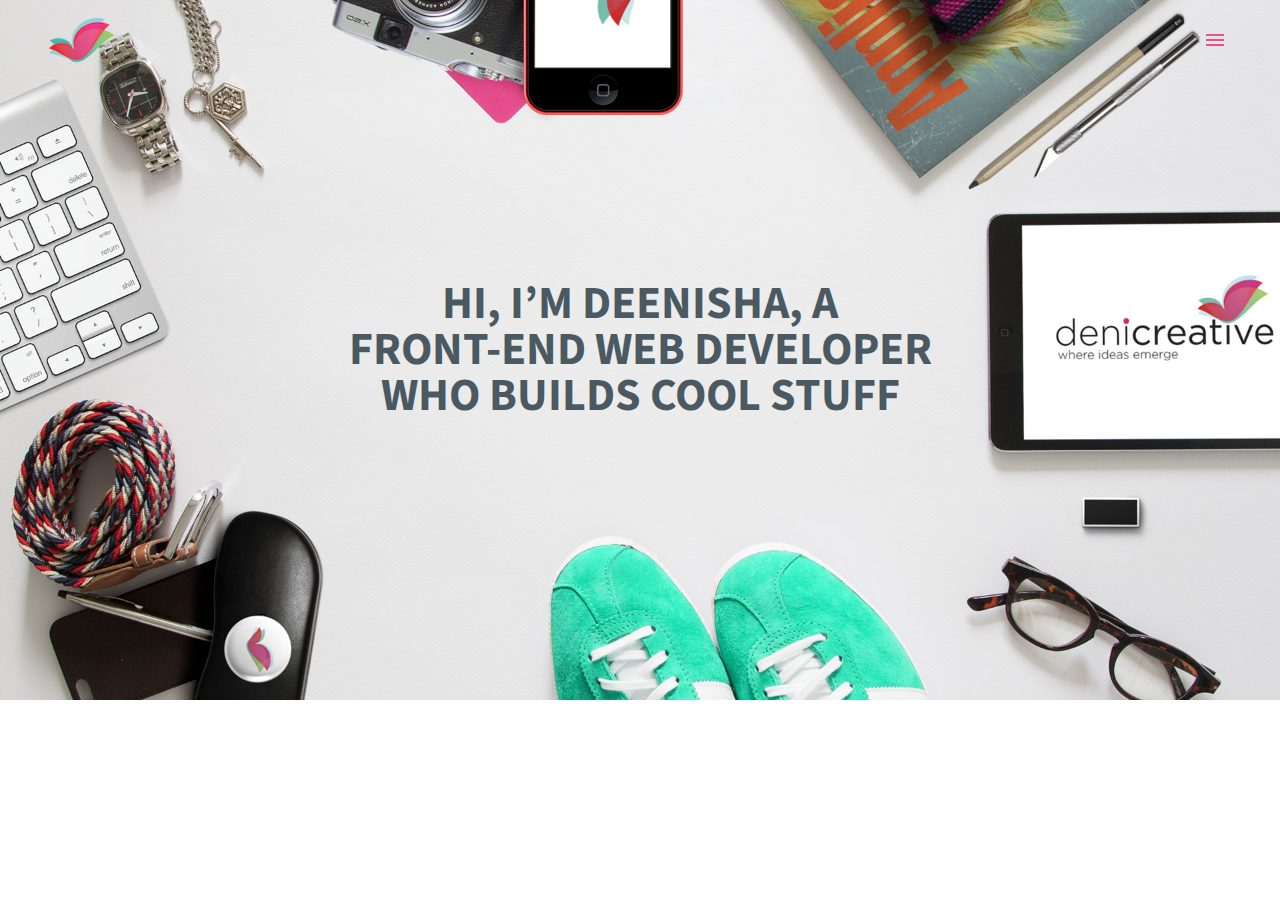
==== index.html @ e2cd2c14 "social media changes" ====
<!doctype html>
<html lang="en" class="no-js">
<head>
	<meta charset="UTF-8">
	<meta name="viewport" content="width=device-width, initial-scale=1">
	<link rel="stylesheet" href="css/reset.css"> <!-- CSS reset -->
	<link rel="stylesheet" href="css/style.css"> <!-- Resource style -->
		<link href='http://fonts.googleapis.com/css?family=Source+Sans+Pro:300,400,700' rel='stylesheet' type='text/css'>
	<script src="js/modernizr.js"></script> <!-- Modernizr -->
  	
	<title>Capstone 3</title>
</head>
<body>
	<header class="cd-header">
		<div class="cd-logo"><a href="#0"><img src="img/logo.png" alt="Logo"></a></div>

		<nav>
			<ul class="cd-secondary-nav">
				
			</ul>
		</nav> <!-- cd-nav -->

		<a class="cd-primary-nav-trigger" href="#0">
			<span class="cd-menu-icon"></span>
		</a> <!-- cd-primary-nav-trigger -->
	</header>

	<nav>
		<ul class="cd-primary-nav">
			<li class="cd-label"><a href="index.html">Home</a></li>
			<li class="cd-label"><a href="about.html">About</a></li>

			<li class="cd-label"><a href="work.html">Work</a></li>

			<li class="cd-label">Get in Touch</li>

			<li><a href="mailto:deenishasarah@gmail.com?Subject=Hello">deenishasarah@gmail.com</a></li>

			<li class="cd-label">Follow</li>
			
		<li class="cd-social cd-instagram"><a href="https://www.instagram.com/4inkid/" target="_blank">Instagram</a></li>
			<li class="cd-social cd-twitter"><a href="https://twitter.com/deenishad" target="_blank">Twitter</a></li>
		</ul>
	</nav>

	<section class="cd-intro">
		<h1>Hi, I’m Deenisha, a 
		<br>
		Front-end Web Developer
		<br> 
who builds cool stuff</h1>
	</section>
	

<script src="js/jquery-2.1.1.js"></script>
<script src="js/main.js"></script> <!-- Resource jQuery -->
</body>
</html>
---- css/style.css ----
/* -------------------------------- 

Primary style

-------------------------------- */
@font-face {
  font-family: 'FontAwesome';
  src: url('fonts/fontawesome-webfont.eot?v=3.0.1');
  src: url('fonts/fontawesome-webfont.eot?#iefix&v=3.0.1') format('embedded-opentype'),
    url('fonts/fontawesome-webfont.woff?v=3.0.1') format('woff'),
    url('fonts/fontawesome-webfont.ttf?v=3.0.1') format('truetype');
  font-weight: normal;
  font-style: normal;
}


*, *:after, *:before {
  -webkit-box-sizing: border-box;
  -moz-box-sizing: border-box;
  box-sizing: border-box;
}

body {
  font-size: 100%;
  font-family: "Source Sans Pro", sans-serif;
  color: rgba(2, 23, 37, 0.7);
  background-color: #fff;
}
body.overflow-hidden {
  /* when primary navigation is visible, the content in the background won't scroll */
  overflow: hidden;
}

a {
  color: #fff;
  text-decoration: none;
}

/* -------------------------------- 

containers

-------------------------------- */
.cd-container {
  /* this class is used to give a max-width to the element it is applied to, and center it horizontally when it reaches that max-width */
  width: 90%;
  max-width: 768px;
  margin: 0 auto;
}
.cd-container:after {
  content: "";
  display: table;
  clear: both;
}

/* -------------------------------- 

Main stuff 

-------------------------------- */
html, body {
  height: 100%;
}
.intro-b {
    float: left;
    text-align: center;
}
.intro-b .horizontal-line {
    margin:20px 0
}
.cl3 {
    width: 100%;
}
h3.description-title {
    font-weight: 600;
    text-transform: uppercase;
    font-size: 1.3em;
}
p.letterSpacingSMALL {
    font-size: 0.85em;
}
h2 {
    margin: 40px 0;
    font-size: 2em;
    font-style: italic;
    line-height: 1.5em;
    text-align: center;
}
.heart {
  color: #e55488;
}
.eye {
  color: #e55488;
}

.cd-header {
  position: absolute;
  top: 0;
  left: 0;
  background: rgba(2, 23, 37, 0.95);
  height: 50px;
  width: 100%;
  z-index: 3;
  box-shadow: 0 1px 2px rgba(0, 0, 0, 0.3);
  -webkit-font-smoothing: antialiased;
  -moz-osx-font-smoothing: grayscale;
}

@media only screen and (min-width: 1170px) {
  .cd-header {
    -webkit-transition: background-color 0.3s;
    -moz-transition: background-color 0.3s;
    transition: background-color 0.3s;
    /* Force Hardware Acceleration in WebKit */
    -webkit-transform: translate3d(0, 0, 0);
    -moz-transform: translate3d(0, 0, 0);
    -ms-transform: translate3d(0, 0, 0);
    -o-transform: translate3d(0, 0, 0);
    transform: translate3d(0, 0, 0);
    -webkit-backface-visibility: hidden;
    backface-visibility: hidden;
  }
  .cd-header.is-fixed {
    /* when the user scrolls down, hide the header right above the viewport */
    position: fixed;
    top: -80px;
    background-color: rgba(2, 23, 37, 0.96);
    -webkit-transition: -webkit-transform 0.3s;
    -moz-transition: -moz-transform 0.3s;
    transition: transform 0.3s;
  }
  .cd-header.is-visible {
    /* if the user changes the scrolling direction, show this header */
    -webkit-transform: translate3d(0, 100%, 0);
    -moz-transform: translate3d(0, 100%, 0);
    -ms-transform: translate3d(0, 100%, 0);
    -o-transform: translate3d(0, 100%, 0);
    transform: translate3d(0, 100%, 0);
  }
  .cd-header.menu-is-open {
    /* adds a background color to the header when the navigation is open */
    background-color: rgba(2, 23, 37, 0.96);
  }
}

.cd-logo {
  display: block;
  position: absolute;
  top: 50%;
  bottom: auto;
  -webkit-transform: translateY(-50%);
  -moz-transform: translateY(-50%);
  -ms-transform: translateY(-50%);
  -o-transform: translateY(-50%);
  transform: translateY(-50%);
  left: .875em;
}
.cd-logo img {
  display: block;
}

.cd-secondary-nav {
  position: absolute;
  top: 50%;
  bottom: auto;
  -webkit-transform: translateY(-50%);
  -moz-transform: translateY(-50%);
  -ms-transform: translateY(-50%);
  -o-transform: translateY(-50%);
  transform: translateY(-50%);
  right: 10em;
  /* hidden on small devices */
  display: none;
}
.cd-secondary-nav li {
  display: inline-block;
  margin-left: 2.2em;
}
.cd-secondary-nav a {
  display: inline-block;
  color: #fff;
  text-transform: uppercase;
  font-weight: 700;
}

.cd-primary-nav-trigger {
  position: absolute;
  right: 0;
  top: 0;
  height: 100%;
  width: 50px;
  background-color: #e55488;
}
.cd-primary-nav-trigger .cd-menu-text {
  color: #fff;
  text-transform: uppercase;
  font-weight: 700;
  /* hide the text on small devices */
  display: none;
}
.cd-primary-nav-trigger .cd-menu-icon {
  /* this span is the central line of the menu icon */
  display: inline-block;
  position: absolute;
  left: 50%;
  top: 50%;
  bottom: auto;
  right: auto;
  -webkit-transform: translateX(-50%) translateY(-50%);
  -moz-transform: translateX(-50%) translateY(-50%);
  -ms-transform: translateX(-50%) translateY(-50%);
  -o-transform: translateX(-50%) translateY(-50%);
  transform: translateX(-50%) translateY(-50%);
  width: 18px;
  height: 2px;
  background-color: #fff;
  -webkit-transition: background-color 0.3s;
  -moz-transition: background-color 0.3s;
  transition: background-color 0.3s;
  /* these are the upper and lower lines in the menu icon */
}
.cd-primary-nav-trigger .cd-menu-icon::before, .cd-primary-nav-trigger .cd-menu-icon:after {
  content: '';
  width: 100%;
  height: 100%;
  position: absolute;
  background-color: #fff;
  right: 0;
  -webkit-transition: -webkit-transform .3s, top .3s, background-color 0s;
  -moz-transition: -moz-transform .3s, top .3s, background-color 0s;
  transition: transform .3s, top .3s, background-color 0s;
}
.cd-primary-nav-trigger .cd-menu-icon::before {
  top: -5px;
}
.cd-primary-nav-trigger .cd-menu-icon::after {
  top: 5px;
}
.cd-primary-nav-trigger .cd-menu-icon.is-clicked {
  background-color: rgba(255, 255, 255, 0);
}
.cd-primary-nav-trigger .cd-menu-icon.is-clicked::before, .cd-primary-nav-trigger .cd-menu-icon.is-clicked::after {
  background-color: #fff;
}
.cd-primary-nav-trigger .cd-menu-icon.is-clicked::before {
  top: 0;
  -webkit-transform: rotate(135deg);
  -moz-transform: rotate(135deg);
  -ms-transform: rotate(135deg);
  -o-transform: rotate(135deg);
  transform: rotate(135deg);
}
.cd-primary-nav-trigger .cd-menu-icon.is-clicked::after {
  top: 0;
  -webkit-transform: rotate(225deg);
  -moz-transform: rotate(225deg);
  -ms-transform: rotate(225deg);
  -o-transform: rotate(225deg);
  transform: rotate(225deg);
}

.cd-primary-nav {
  /* by default it's hidden - on top of the viewport */
  position: fixed;
  left: 0;
  top: 0;
  height: 100%;
  width: 100%;
  background: #e55488;
  z-index: 2;
  text-align: center;
  padding: 50px 0;
  -webkit-backface-visibility: hidden;
  backface-visibility: hidden;
  overflow: auto;
  /* this fixes the buggy scrolling on webkit browsers - mobile devices only - when overflow property is applied */
  -webkit-overflow-scrolling: touch;
  -webkit-transform: translateY(-100%);
  -moz-transform: translateY(-100%);
  -ms-transform: translateY(-100%);
  -o-transform: translateY(-100%);
  transform: translateY(-100%);
  -webkit-transition-property: -webkit-transform;
  -moz-transition-property: -moz-transform;
  transition-property: transform;
  -webkit-transition-duration: 0.4s;
  -moz-transition-duration: 0.4s;
  transition-duration: 0.4s;
}
.cd-primary-nav li {
  font-size: 22px;
  font-size: 1.375rem;
  font-weight: 300;
  -webkit-font-smoothing: antialiased;
  -moz-osx-font-smoothing: grayscale;
  margin: .2em 0;
}
.cd-primary-nav a {
  display: inline-block;
  padding: .4em 1em;
  border-radius: 0.25em;
  -webkit-transition: background 0.2s;
  -moz-transition: background 0.2s;
  transition: background 0.2s;
}
.no-touch .cd-primary-nav a:hover {
  background-color: #9EC77F;
}
.cd-primary-nav .cd-label {
  color: #06446e;
  text-transform: uppercase;
  font-weight: 700;
  font-size: 14px;
  font-size: 0.875rem;
  margin: 2.4em 0 .8em;
}
.cd-primary-nav .cd-social {
  display: inline-block;
  margin: 0 .4em;
}
.cd-primary-nav .cd-social a {
  width: 44px;
  height: 44px;
  padding: 0;
  background-image: url("../img/cd-socials.svg");
  background-repeat: no-repeat;
  /* image replacement */
  overflow: hidden;
  text-indent: 100%;
  white-space: nowrap;
}
.cd-primary-nav .cd-facebook a {
  background-position: 0 0;
}
.cd-primary-nav .cd-instagram a {
  background-position: -44px 0;
}
.cd-primary-nav .cd-dribbble a {
  background-position: -88px 0;
}
.cd-primary-nav .cd-twitter a {
  background-position: -132px 0;
}
.cd-primary-nav.is-visible {
  -webkit-transform: translateY(0);
  -moz-transform: translateY(0);
  -ms-transform: translateY(0);
  -o-transform: translateY(0);
  transform: translateY(0);
}

.cd-intro {
  position: relative;
  height: 100%;
  background: url("../img/cd-background-img1.jpg") no-repeat center center;
  background-size: cover;
  z-index: 1;
  -webkit-font-smoothing: antialiased;
  -moz-osx-font-smoothing: grayscale;
}
.cd-intro h1 {
  position: absolute;
  width: 90%;
  max-width: 1170px;
  left: 50%;
  top: 50%;
  bottom: auto;
  right: auto;
  -webkit-transform: translateX(-50%) translateY(-50%);
  -moz-transform: translateX(-50%) translateY(-50%);
  -ms-transform: translateX(-50%) translateY(-50%);
  -o-transform: translateX(-50%) translateY(-50%);
  transform: translateX(-50%) translateY(-50%);
  color: rgba(2, 23, 37, 0.7);
  font-size: 20px;
  font-size: 2.1rem;
  font-weight:700;
  text-align: center;
  text-transform: uppercase;
}

@media only screen and (min-width: 768px) {
  .cd-primary-nav-trigger {
    width: 100px;
    padding-left: 1em;
    background-color: transparent;
    height: 30px;
    line-height: 30px;
    right: 2.2em;
    top: 50%;
    bottom: auto;
    -webkit-transform: translateY(-50%);
    -moz-transform: translateY(-50%);
    -ms-transform: translateY(-50%);
    -o-transform: translateY(-50%);
    transform: translateY(-50%);
  }
  .cd-primary-nav-trigger .cd-menu-text {
    display: inline-block;
  }
  .cd-primary-nav-trigger .cd-menu-icon {
    left: auto;
    right: 1em;
    -webkit-transform: translateX(0) translateY(-50%);
    -moz-transform: translateX(0) translateY(-50%);
    -ms-transform: translateX(0) translateY(-50%);
    -o-transform: translateX(0) translateY(-50%);
    transform: translateX(0) translateY(-50%);
  }
    .cd-logo {
    left: 2.6em;
  }
  .cd-header {
    height: 80px;
    background: transparent;
    box-shadow: none;
  }
  .cd-secondary-nav {
    display: block;
  }
    .cd-primary-nav {
    padding: 80px 0;
  }
   .cd-intro h1 {
    font-size: 30px;
    font-size: 2.875rem;
    text-transform: uppercase;
  }
  .cl3 {
    width: 33.333333%;
  }
.cd-primary-nav-trigger .cd-menu-icon {
  /* this span is the central line of the menu icon */
  display: inline-block;
  position: absolute;
  left: 70%;
  top: 50%;
  bottom: auto;
  right: auto;
  -webkit-transform: translateX(-50%) translateY(-50%);
  -moz-transform: translateX(-50%) translateY(-50%);
  -ms-transform: translateX(-50%) translateY(-50%);
  -o-transform: translateX(-50%) translateY(-50%);
  transform: translateX(-50%) translateY(-50%);
  width: 18px;
  height: 2px;
  background-color: #e55488;
  -webkit-transition: background-color 0.3s;
  -moz-transition: background-color 0.3s;
  transition: background-color 0.3s;
  /* these are the upper and lower lines in the menu icon */
}
.cd-primary-nav-trigger .cd-menu-icon::before, .cd-primary-nav-trigger .cd-menu-icon:after {
  content: '';
  width: 100%;
  height: 100%;
  position: absolute;
  background-color: #e55488;
  right: 0;
  -webkit-transition: -webkit-transform .3s, top .3s, background-color 0s;
  -moz-transition: -moz-transform .3s, top .3s, background-color 0s;
  transition: transform .3s, top .3s, background-color 0s;
}
}
@media only screen and (min-width: 1170px) {
  .cd-intro {
    height: 700px;
  }
    .cd-primary-nav li {
    font-size: 30px;
    font-size: 1.875rem;
  }
  .cd-primary-nav .cd-label {
    font-size: 16px;
    font-size: 1rem;
  }
  .cd-main-content p {
    font-size: 20px;
    font-size: 1.25rem;
  }
}

.cd-main-content {
  position: relative;
  z-index: 1;
}
.cd-main-content p {
  line-height: 1.6;
  margin: 2em 0;
}

/***** 2.2. Gallery reset *****/

.gallery * {
	-moz-box-sizing: border-box;
	-webkit-box-sizing: border-box;
	box-sizing: border-box;
	margin: 0;
	padding: 0;
	border: 0;
	outline: 0;
	font-weight: normal;
	font-style: normal;
	font-size: 100%;
	font-family: 'Droid Sans', Arial, Helvetica, sans-serif; /* Edit this if you want to match the font with your design */
	vertical-align: baseline;
	line-height: normal;
	-webkit-font-smoothing: antialiased; /* Fix for Safari font rendering bug */
}
.gallery > ol,
.gallery > ul,
.gallery > li {
	list-style: none;
}
.gallery > table {
	border-collapse: collapse;
	border-spacing: 0;
}
.gallery > section {
	display: block;
}
/* Note: If you experience issues with reset above, please adjust the selectors and values according to your template/website.
When adjusting the reset is adviced to check all the elements on your page, including the footer, as some elements might not show as expected if reset is changed or not configured properly */


/*---------------------------------------------------
	3. Fade in effect on page load
---------------------------------------------------*/

/***** 3.1. Keyframes animation (Note: IE9 doesn't support keyframes) *****/

@-webkit-keyframes fadeIn {
	from { opacity: 0; } to { opacity: 1; }
}
@-moz-keyframes fadeIn { 
	from { opacity: 0; } to { opacity: 1; }
}
@-o-keyframes fadeIn {
	from { opacity: 0; } to { opacity: 1; }
}
@keyframes fadeIn {
	from { opacity: 0; } to { opacity: 1; }
}
 
/***** 3.2. Fade in effects *****/

.fade-in {
	/* Opacity 0 so we hide the elements before animation starts */
	opacity: 0;
	/* Trigger for our fade-in selector and a value of how many times does it repeats on page load */
	-webkit-animation: fadeIn ease-in 1;
	-moz-animation: fadeIn ease-in 1;
	-o-animation: fadeIn ease-in 1;
	animation: fadeIn ease-in 1;
	/* Attribute to keep the last keyframe value after the animation is completed */
	-webkit-animation-fill-mode: forwards;
	-moz-animation-fill-mode: forwards;
	animation-fill-mode: forwards;
	/* Duration of the animation */
	-webkit-animation-duration: 1s;
	-moz-animation-duration: 1s;
	animation-duration: 1s;
}

/***** 3.3. Image delays *****/

/* Delay of image 1 */
.fade-in.one {
	-webkit-animation-delay: 0.3s;
	-moz-animation-delay: 0.3s;
	animation-delay: 0.3s;
}
/* Delay of image 2 */
.fade-in.two {
	-webkit-animation-delay: 0.6s;
	-moz-animation-delay: 0.6s;
	animation-delay: 0.6s;
}
/* Delay of image 3 */
.fade-in.three {
	-webkit-animation-delay: 0.9s;
	-moz-animation-delay: 0.9s;
	animation-delay: 0.9s;
}


/*---------------------------------------------------
	4. Gallery styles
---------------------------------------------------*/

/***** 4.1. Basic styles *****/

#filterize {
	width: 1000px; /* Set the width of the gallery to fit your layout if you're not using a parent wrapper with already set width */
	height: 100%;
	position: relative;
	margin: 50px auto;
}
.gallery {
	display: block;
	float: left;
	width: 100%;
}

.page-info {
	float: right;
	font-size: 11px;
	color: #999;
	padding-top: 10px;
}
.clrfx-1 {
	display: block;
	width: 100%;
	clear: both;
}
.icon {
	font-family: 'FontAwesome';
	font-weight: normal;
}

/***** 4.2. Filter buttons *****/

.gallery label {
	font-size: 0.8em;
	color: #999;
	width: auto;
	height: 40px;
	cursor: pointer;
	float: left;
	margin: 0 10px 50px 0;
	padding: 10px 24px;
	line-height: 22px;
	text-transform: uppercase;
}
.gallery label:hover {
	color: #222;
}
.gallery input.selector-all:checked ~ label.label-all,
.gallery input.selector-category-1:checked ~ label.label-category-1,
.gallery input.selector-category-2:checked ~ label.label-category-2,
.gallery input.selector-category-3:checked ~ label.label-category-3,
.gallery input.selector-category-4:checked ~ label.label-category-4 {
	background: #e55488;
	color: #fff;
}
.gallery input.selector-category-1:checked ~ .gallery-items li:not(.category-1) div,
.gallery input.selector-category-2:checked ~ .gallery-items li:not(.category-2) div,
.gallery input.selector-category-3:checked ~ .gallery-items li:not(.category-3) div,
.gallery input.selector-category-4:checked ~ .gallery-items li:not(.category-4) div {
	display: none;
}
.gallery input {
	display: none;
}

/***** 4.3. Gallery items *****/

.gallery-items {
	position: relative;
	margin: 0px auto;
	float: left;
}
.gallery-items li {
	float: left;
	margin: 0 5% 5% 0;
	width: 30%;
	height: auto;
	overflow: hidden;
	position: relative;
	cursor: default;
	background: transparent;
}
.gallery-items li:nth-child(3n) {
	margin-right: 0;
}
.gallery-items li img {
	display: block;
	width: 100%;
	position: relative;
}

/***** 4.4. Items overlay *****/

.gallery-items li .overlay {
	width: 100%;
	height: 100%;
	position: absolute;
	overflow: hidden;
	top: 0;
	left: 0;
	cursor: auto;
	background: #e55488;
	z-index: 2;
}
.gallery-items li .category,
.gallery-items li .category-2 {
	display: block;
	width: auto;
	color: #9EC77F;
	font-size: 3em;
}
.gallery-items li .category {
	padding: 20% 10% 5% 10%;
}
.gallery-items li .category-2 {
	padding: 0 0 5% 0;
}
.gallery-items li h3,
.gallery-items li .overlay p {
	color: #fff;
	display: block;
	width: auto;
	position: relative;
}
.gallery-items li h3 {
	font-size: 1em;
	font-weight: 700;
	text-transform: uppercase;
	padding: 0 10%;
	white-space: nowrap; 
	text-overflow: ellipsis;
	-o-text-overflow: ellipsis;
	-ms-text-overflow: ellipsis; 
	overflow: hidden;
}
.gallery-items li .overlay p {
	font-size: 0.7em;
	padding: 5% 10%;
	line-height: 1.6em;
}
.gallery-items li .divider {
	width: 70%;
	border-top: solid 1px #9EC77F;
	margin-left: 10%;
}
.image-links {
	height: auto;
	margin: 5% 0 0 10%;
}
.gallery-items li .image-links a {
	display: inline-block;
	position: relative;
	text-decoration: none;
	margin: 0 5% 0 0;
	color: #fff;
	font-size: 1em;
}
.gallery-items li .image-links a:hover {
	color: #9EC77F;
	text-decoration: none;
}

/***** 4.5. Lightbox *****/

.lightbox {
	width: 0px;
	height: 0px;
	position: fixed;
	overflow: hidden;
	left: 0px;
	top: 0px;
	background-color: rgba(0,0,0,0.9);
	z-index: 9999;
}
.lightbox:target {
	width: auto;
	height: auto;
	bottom: 0px;
	right: 0px;
}
.lightbox-caption {
	display: block;
	text-align: left;
	color: #fff;
	cursor: auto;
	position: relative;
	background: #e55488;
	padding: 5%;
	float: right;
	width: 35%;
	height: 100%;
	z-index: 3;
}
.lightbox-caption .divider-2 {
	border-top: solid 1px #9EC77F;
	margin: 2% 0;
	display: block;
}
.lightbox-caption span.title {
	font-size: 1.6em;
	text-transform: uppercase;
	display: inline-block;
}
.lightbox-caption p {
	line-height: 1.5em;
	font-size: 0.75em;
	padding-top: 4px;
	display: inline-block;
}
#list {
	font-size: 0.75em;
	display: block;
	margin: 5% 0;
	float: left;
}
#list > div {
	display: inline-block;
	width: 100%;
	clear: both;
	margin: 1% 0;
}
#list > div:before {
	font-family: 'FontAwesome';
	content:"\f00c";
	padding-right: 2%;
	vertical-align: middle;
}
.lightbox-caption .read-more a.more {
	color: #fff;
	font-size: 0.8em;
	text-decoration: none;
	display: inline-block;
	margin: 3% 0;
	padding: 4%;
	background: #9EC77F;
	float: left;
	font-weight: 700;
}
.lightbox-caption .read-more a.more:hover {
	background: #9EC77F;
}
.lightbox-caption .read-more a.more span {
	padding-left: 6px;
	font-size: 1.2em;
	vertical-align: top;
}
.gallery-items li .image-wrap {
	position: relative;
	display: block;
	float: left;
	width: 65%;
	height: 100%;
	padding: 5%;
}
.gallery-items li .lightbox img {
	height: auto;
	max-height: 100%;
	width: auto;
	max-width: 100% !important;
	display: block;
	vertical-align: middle;
	margin: 0 auto;
	position: relative;
	z-index: 2;
	-webkit-backface-visibility: hidden;
	-moz-backface-visibility: hidden;
	-ms-backface-visibility: hidden;
}
x:-o-prefocus, .lightbox img {
	height: 100% !important; /* Hack for Opera below ver. 12 */
}
.lightbox a.close-overlay {
	position: absolute;
	width: 100%;
	height: 100%;
	cursor: pointer;
	z-index: 1;
	top: 0;
	left: 0;
}

.lightbox-navigation {
	display: block;
	clear: both;
}
.lightbox-navigation .previous,
.lightbox-navigation .next {
	color: #9EC77F;
	font-size: 4em;
	text-decoration: none;
	z-index: 999;
	margin: 10% 10% 0 0;
	display: inline-block;
}
.lightbox-navigation .previous:hover,
.lightbox-navigation .next:hover {
	color: #fff;
}
.lightbox a.close {
	position: absolute;
	top: 10%;
	right: 10%;
	font-size: 1em;
	color: #9EC77F;
	text-decoration: none;
	z-index: 999;
}
.lightbox a.close:hover {
	color: #fff;
}


/***** 4.6 Tooltips *****/

a.tooltip-1 span,
a.tooltip-2 span {
	background: #fff;
	color: #555;
	font-size: 10px;
	text-align: center;
	text-transform: uppercase;
	padding: 10px;
	height: auto;
	width: auto;
	margin: 0 auto;
	position: absolute;
	pointer-events: none;
	visibility: hidden;
}
a.tooltip-1 span {
	min-width: 80px;
	left: -33px;
	bottom: 30px;
	right: 0;
	top: auto;
	white-space: normal;
}
a.tooltip-2 span {
	left: auto;
	bottom: auto;
	right: 60px;
	top: -12px;
	white-space: nowrap;
}
a.tooltip-1:hover span,
a.tooltip-2:hover span {
	-webkit-backface-visibility: hidden;
	-moz-backface-visibility: hidden;
	-ms-backface-visibility: hidden;
	visibility: visible;
}
a.tooltip-1 span:after,
a.tooltip-2 span:after {
	content: "";
	position: absolute;
	width: 0;
	height: 0;
	border-width: 10px;
	border-style: solid;
	border-color: #FFFFFF transparent transparent transparent;
}
a.tooltip-1 span:after {
	top: auto;
	left: 30px;
	bottom: -18px;
}
a.tooltip-2 span:after {
	top: 9px;
	right: -16px;
	bottom: auto;
	-webkit-transform: rotate(-90deg);
	-moz-transform: rotate(-90deg);
	-ms-transform: rotate(-90deg);
	-o-transform: rotate(-90deg);
	filter: progid:DXImageTransform.Microsoft.BasicImage(rotation=3);
}
a.tooltip-1 b {
	display: block;
	color: #5B8AB5;
}

/*---------------------------------------------------
	5. Transitions and animations
---------------------------------------------------*/

/***** 5.1 Opacity *****/

.gallery-items li .image-links a,
.lightbox-caption span.title,
.lightbox-caption p,
.lightbox-caption #list > div,
.lightbox-caption .read-more,
.lightbox-caption .category-2,
.gallery-items li .lightbox .image-wrap,
a.tooltip-1 span,
a.tooltip-2 span,
.share-icons a {
	opacity: 0;
}
.gallery input.selector-all:checked ~ .gallery-items li,
.gallery input.selector-category-1:checked ~ .gallery-items .category-1,
.gallery input.selector-category-2:checked ~ .gallery-items .category-2,
.gallery input.selector-category-3:checked ~ .gallery-items .category-3,
.gallery input.selector-category-4:checked ~ .gallery-items .category-4,
.gallery-items li:hover .image-links a,
.lightbox:target .lightbox-caption span.title,
.lightbox:target .lightbox-caption p,
.lightbox:target .lightbox-caption #list > div,
.lightbox:target .lightbox-caption .read-more,
.lightbox:target .lightbox-caption .category-2,
.gallery-items li .lightbox:target .image-wrap,
.lightbox-navigation,
a.tooltip-1:hover span,
a.tooltip-2:hover span,
.lightbox:target .lightbox-caption > .share-icons a {
	opacity: 1;
}
.gallery input:checked ~ .gallery-items li:not(div) {
	opacity: 0.15;
}

/***** 5.2 Easings *****/

.pagination a.page,
.gallery-items li p,
.gallery-items li h3,
.gallery label,
.lightbox-caption * {
	-webkit-transition: all 0.2s ease-in-out;
	-moz-transition: all 0.2s ease-in-out;
	-o-transition: all 0.2s ease-in-out;
	-ms-transition: all 0.2s ease-in-out;
	transition: all 0.2s ease-in-out;
}
.gallery-items li,
.gallery-items li .overlay {
	-webkit-transition: all 0.3s ease-in-out;
	-moz-transition: all 0.3s ease-in-out;
	-o-transition: all 0.3s ease-in-out;
	-ms-transition: all 0.3s ease-in-out;
	transition: all 0.3s ease-in-out;
}
a.tooltip-1 span,
a.tooltip-2 span,
.share-icons a {
	-webkit-transition: opacity 0.2s ease-in-out;
	-moz-transition: opacity 0.2s ease-in-out;
	-o-transition: opacity 0.2s ease-in-out;
	-ms-transition: opacity 0.2s ease-in-out;
	transition: opacity 0.2s ease-in-out;
}
.gallery-items li .image-links a,
.lightbox-caption .read-more,
.lightbox-caption .category-2 {
	-webkit-transition: opacity 0.3s ease-in-out;
	-moz-transition: opacity 0.3s ease-in-out;
	-o-transition: opacity 0.3s ease-in-out;
	-ms-transition: opacity 0.3s ease-in-out;
	transition: opacity 0.3s ease-in-out;
}

/***** 5.3 Animations *****/

.gallery-items li:hover .overlay,
.gallery-items li:hover .overlay p,
.gallery-items li:hover h3,
.lightbox:target .lightbox-caption span.title,
.lightbox:target .lightbox-caption p,
.lightbox:target .lightbox-caption #list div {
	-webkit-transform: translateX(0px);
	-moz-transform: translateX(0px);
	-o-transform: translateX(0px);
	-ms-transform: translateX(0px);
	transform: translateX(0px);
}
.gallery-items li .overlay,
.gallery-items li h3,
.gallery-items li .overlay p {
	-webkit-transform: translateX(-100%);
	-moz-transform: translateX(-100%);
	-o-transform: translateX(-100%);
	-ms-transform: translateX(-100%);
	transform: translateX(-100%);
}
.lightbox-caption span.title,
.lightbox-caption p,
.lightbox-caption #list div {
	-webkit-transform: translateX(200%);
	-moz-transform: translateX(200%);
	-o-transform: translateX(200%);
	-ms-transform: translateX(200%);
	transform: translateX(200%);
}
.gallery-items li:hover h3 {
	-webkit-transition-delay: 0.3s;
	-moz-transition-delay: 0.3s;
	-o-transition-delay: 0.3s;
	-ms-transition-delay: 0.3s;
	transition-delay: 0.3s;
}
.gallery-items li:hover .overlay p {
	-webkit-transition-delay: 0.5s;
	-moz-transition-delay: 0.5s;
	-o-transition-delay: 0.5s;
	-ms-transition-delay: 0.5s;
	transition-delay: 0.5s;
}
.gallery-items li:hover a.link-1 {
	-webkit-transition-delay: 0.8s;
	-moz-transition-delay: 0.8s;
	-o-transition-delay: 0.8s;
	-ms-transition-delay: 0.8s;
	transition-delay: 0.8s;
}
.gallery-items li:hover a.link-2 {
	-webkit-transition-delay: 0.9s;
	-moz-transition-delay: 0.9s;
	-o-transition-delay: 0.9s;
	-ms-transition-delay: 0.9s;
	transition-delay: 0.9s;
}
.gallery-items li:hover a.link-3 {
	-webkit-transition-delay: 1s;
	-moz-transition-delay: 1s;
	-o-transition-delay: 1s;
	-ms-transition-delay: 1s;
	transition-delay: 1s;
}
.gallery-items li:hover a.link-4 {
	-webkit-transition-delay: 1.1s;
	-moz-transition-delay: 1.1s;
	-o-transition-delay: 1.1s;
	-ms-transition-delay: 1.1s;
	transition-delay: 1.1s;
}
.gallery-items li:hover a.link-5 {
	-webkit-transition-delay: 1.2s;
	-moz-transition-delay: 1.2s;
	-o-transition-delay: 1.2s;
	-ms-transition-delay: 1.2s;
	transition-delay: 1.2s;
}
.lightbox:target .lightbox-caption .category-2 {
	-webkit-transition-delay: 0.3s;
	-moz-transition-delay: 0.3s;
	-o-transition-delay: 0.3s;
	-ms-transition-delay: 0.3s;
	transition-delay: 0.3s;
}
.lightbox:target .lightbox-caption span.title {
	-webkit-transition-delay: 0.5s;
	-moz-transition-delay: 0.5s;
	-o-transition-delay: 0.5s;
	-ms-transition-delay: 0.5s;
	transition-delay: 0.5s;
}
.lightbox:target .lightbox-caption p {
	-webkit-transition-delay: 0.7s;
	-moz-transition-delay: 0.7s;
	-o-transition-delay: 0.7s;
	-ms-transition-delay: 0.7s;
	transition-delay: 0.7s;
}
.lightbox:target #list > .list-1 {
	-webkit-transition-delay: 0.9s;
	-moz-transition-delay: 0.9s;
	-o-transition-delay: 0.9s;
	-ms-transition-delay: 0.9s;
	transition-delay: 0.9s;
}
.lightbox:target #list > .list-2 {
	-webkit-transition-delay: 1s;
	-moz-transition-delay: 1s;
	-o-transition-delay: 1s;
	-ms-transition-delay: 1s;
	transition-delay: 1s;
}
.lightbox:target #list > .list-3 {
	-webkit-transition-delay: 1.1s;
	-moz-transition-delay: 1.1s;
	-o-transition-delay: 1.1s;
	-ms-transition-delay: 1.1s;
	transition-delay: 1.1s;
}
.lightbox:target #list > .list-4 {
	-webkit-transition-delay: 1.2s;
	-moz-transition-delay: 1.2s;
	-o-transition-delay: 1.2s;
	-ms-transition-delay: 1.2s;
	transition-delay: 1.2s;
}
.lightbox:target #list > .list-5 {
	-webkit-transition-delay: 1.3s;
	-moz-transition-delay: 1.3s;
	-o-transition-delay: 1.3s;
	-ms-transition-delay: 1.3s;
	transition-delay: 1.3s;
}
.lightbox:target .lightbox-caption .read-more {
	-webkit-transition-delay: 1.7s;
	-moz-transition-delay: 1.7s;
	-o-transition-delay: 1.7s;
	-ms-transition-delay: 1.7s;
	transition-delay: 1.7s;
}
.lightbox .image-wrap {
	-webkit-transition: opacity 0.4s linear;
	-moz-transition: opacity 0.4s linear;
	-o-transition: opacity 0.4s linear;
	-ms-transition: opacity 0.4s linear;
	transition: opacity 0.4s linear;
}
/*---------------------------------------------------
	6. Responsive queries - Width
---------------------------------------------------*/

/***** Max width 1366px *****/

@media screen and (max-width:1366px){
	.share-icons {
		margin-left: 0;
		width: 100%;
	}
}

/***** Max width 1024px *****/

@media screen and (max-width:1024px){
	#filterize {
		width: 94%;
	}
	.gallery-items li .image-wrap,
	.lightbox-caption {
		width: 100%;
		left: 0;
		position: absolute;
	}
	.gallery-items li .image-wrap {
		top: 0;
		height: 55%;
	}
	.lightbox-caption {
		height: 45%;
		bottom: 0;
	}
	.gallery-items li .category {
		display: none;
	}
	.gallery-items li h3 {
		padding-top: 20%;
	}
	.gallery-items li .category-2 {
		display: inline-block;
		padding: 0 5% 0 0;
	}
	.lightbox-caption span.title {
		font-size: 1.4em;
	}
	.lightbox-caption p {
		padding-bottom: 2%;
	}
	#list {
		display: none;
	}
	.lightbox-caption .read-more a.more {
		padding: 2%;
	}
	.lightbox:target .read-more {
		-webkit-transition-delay: 1s !important;
		-moz-transition-delay: 1s !important;
		-o-transition-delay: 1s !important;
		-ms-transition-delay: 1s !important;
		transition-delay: 1s !important;
	}
	.share-icons {
		width: 30%;
		margin: 5% 0 0 10%;
	}
	
	.lightbox-navigation {
		float: right;
		clear: none;
		display: inline-block;
		width: 30%;
		text-align: right;
	}
	.lightbox-navigation .previous,
	.lightbox-navigation .next {
		margin-top: 3%;
	}
	.lightbox-navigation .previous {
		margin-right: 15%;
	}
	.lightbox-navigation .next {
		margin-right: 0;
	}
	.lightbox a.close {
		right: 5%;
	}
}

/***** Min width 600px and Max width 800px *****/

@media screen and (min-width:600px) and (max-width:800px){
	.gallery-items li h3 {
		font-size: 1em;
		white-space: nowrap; 
		text-overflow: ellipsis;
		-o-text-overflow: ellipsis;
		-ms-text-overflow: ellipsis; 
		overflow: hidden;
	}
}

/***** Max width 600px *****/

@media screen and (max-width:600px){
	.gallery-items li {
		width: 47%;
		margin-right: 6%;
	}
	.gallery-items li:nth-child(3n) {
		margin-right: 6%;
	}
	.gallery-items li:nth-child(2n) {
		margin-right: 0;
	}
	.lightbox-caption .read-more a.more {
		padding: 3%;
	}
	.share-icons {
		display: none; /* We need to hide share icons because of lack of horizontal space */
	}
}

/***** Max width 599px *****/

@media screen and (max-width:599px){
	.gallery label {
		width: 100%;
		text-align: center;
		margin: 0 0 10px 0;
	}
	.gallery label:last-of-type {
		margin-bottom: 40px;
	}
	.lightbox-caption .read-more a.more {
		padding: 4%;
	}
}

/***** Max width 380px *****/

@media screen and (max-width:380px){
	.gallery-items li {
		width: 100%;
		margin-right: 0;
	}
	.gallery-items li h3 {
		padding-top: 0;
	}
	.gallery-items li .category,
	.gallery-items li .category-2 {
		font-size: 3em;
	}
	.gallery-items li .category {
		display: block;
	}
	.gallery-items li h3 {
		font-size: 1em;
		overflow: hidden;
		white-space: nowrap;
		text-overflow: ellipsis;
		-o-text-overflow: ellipsis;
		-ms-text-overflow: ellipsis;
	}
}

/*---------------------------------------------------
	7. Responsive queries - Height
---------------------------------------------------*/

/***** Min width 1025px and Max height 640px *****/

@media screen  and (min-width:1025px) and (max-height:768px){
	.gallery-items li .category-2 {
		font-size: 3em;
	}
	.lightbox-caption span.title {
		font-size: 1.2em;
	}
	.lightbox-caption p {
		padding-bottom: 3%;
	}
	#list {
		display: none;
	}
	.lightbox-navigation .previous,
	.lightbox-navigation .next {
		margin-top: 2%;
	}
}

/***** Min width 1025px and Max height 480px *****/

@media screen  and (min-width:1025px) and (max-height:480px){
	.share-icons {
		display: none;
	}
	.lightbox-caption p {
		overflow: hidden;
		white-space: nowrap;
		text-overflow: ellipsis;
		-o-text-overflow: ellipsis;
		-ms-text-overflow: ellipsis;
		width: 100%;
	}
	.lightbox:target .read-more {
	-webkit-transition-delay: 1s !important;
	-moz-transition-delay: 1s !important;
	-o-transition-delay: 1s !important;
	-ms-transition-delay: 1s !important;
	transition-delay: 1s !important;
	}
}

/***** Min width 1025px and Max height 360px *****/

@media screen  and (min-width:1025px) and (max-height:360px){
	.gallery-items li .category-2 {
		display: none;
	}
}

/***** Max width 1024px and Max height 800px *****/

@media screen and (max-width:1024px) and (max-height:800px){
	.lightbox-caption {
		padding: 3%;
	}
}

/***** Max width 1024px and Max height 640px *****/

@media screen and (max-width:1024px) and (max-height:640px){
	.share-icons {
		margin-top: 3%;
	}
	.lightbox-caption .read-more a.more {
		margin-top: 1%;
	}
	.lightbox-navigation .previous,
	.lightbox-navigation .next {
		margin-top: 0;
	}
	.lightbox-caption p {
		display: none;
	}
	.lightbox-caption .read-more a.more {
		margin-top: 1%;
	}
}

/***** Max width 1024px and Max height 420px *****/

@media screen and (max-width:1024px) and (max-height:420px){
	.gallery-items li .category-2 {
		display: none;
	}
	.lightbox-caption .read-more a.more {
		margin-top: 2%;
	}
}

/***** Max width 420px and Max height 768px *****/

@media screen and (max-width:420px) and (max-height:768px){
	.lightbox-caption .read-more a.more {
		margin-top: 3%;
	}
}
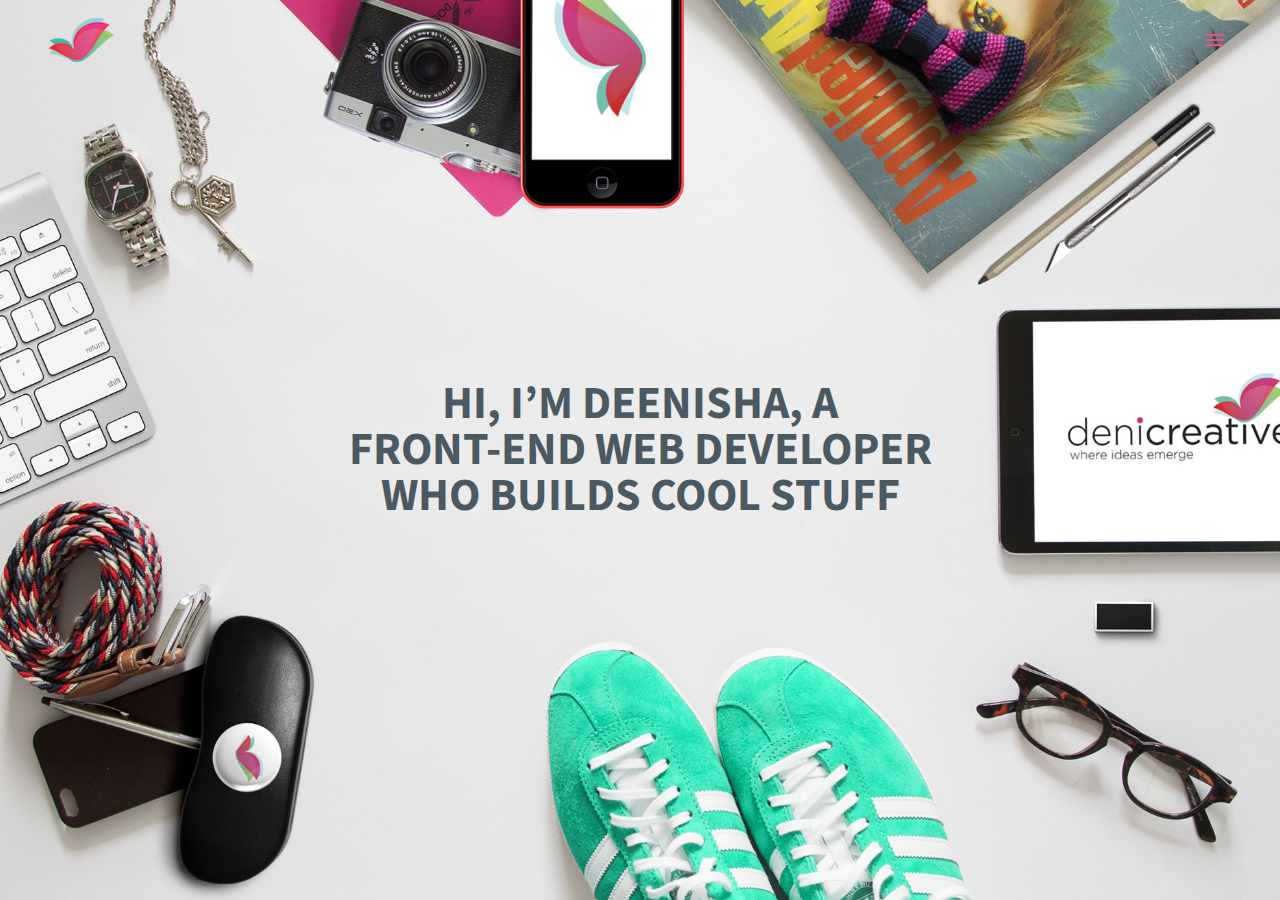
==== commit 07e3eb53: "adding to portfolio" ====
--- a/index.html
+++ b/index.html
@@ -1,6 +1,7 @@
 <!doctype html>
 <html lang="en" class="no-js">
 <head>
+<link rel="shortcut icon" type="image/png" href="img/favicon.png"/>
 	<meta charset="UTF-8">
 	<meta name="viewport" content="width=device-width, initial-scale=1">
 	<link rel="stylesheet" href="css/reset.css"> <!-- CSS reset -->
@@ -8,11 +9,11 @@
 		<link href='http://fonts.googleapis.com/css?family=Source+Sans+Pro:300,400,700' rel='stylesheet' type='text/css'>
 	<script src="js/modernizr.js"></script> <!-- Modernizr -->
   	
-	<title>Capstone 3</title>
+	<title>Portfolio of Deenisha Doodnath</title>
 </head>
 <body>
 	<header class="cd-header">
-		<div class="cd-logo"><a href="#0"><img src="img/logo.png" alt="Logo"></a></div>
+		<div class="cd-logo"><a href="index.html"><img src="img/logo.png" alt="Logo"></a></div>
 
 		<nav>
 			<ul class="cd-secondary-nav">
@@ -38,8 +39,7 @@
 
 			<li class="cd-label">Follow</li>
 			
-		<li class="cd-social cd-instagram"><a href="https://www.instagram.com/4inkid/" target="_blank">Instagram</a></li>
-			<li class="cd-social cd-twitter"><a href="https://twitter.com/deenishad" target="_blank">Twitter</a></li>
+			<li><a href="https://twitter.com/deenishad" target="_blank">twitter/deenisha</a></li>
 		</ul>
 	</nav>
 
--- a/css/style.css
+++ b/css/style.css
@@ -463,9 +463,7 @@
 }
 }
 @media only screen and (min-width: 1170px) {
-  .cd-intro {
-    height: 700px;
-  }
+ 
     .cd-primary-nav li {
     font-size: 30px;
     font-size: 1.875rem;
@@ -478,6 +476,11 @@
     font-size: 20px;
     font-size: 1.25rem;
   }
+  .cd-container {
+    width: 90%;
+    max-width: 1168px;
+    margin: 0 auto;
+}
 }
 
 .cd-main-content {
@@ -983,8 +986,7 @@
 .lightbox-caption .category-2,
 .gallery-items li .lightbox .image-wrap,
 a.tooltip-1 span,
-a.tooltip-2 span,
-.share-icons a {
+a.tooltip-2 span {
 	opacity: 0;
 }
 .gallery input.selector-all:checked ~ .gallery-items li,
@@ -1001,8 +1003,7 @@
 .gallery-items li .lightbox:target .image-wrap,
 .lightbox-navigation,
 a.tooltip-1:hover span,
-a.tooltip-2:hover span,
-.lightbox:target .lightbox-caption > .share-icons a {
+a.tooltip-2:hover span {
 	opacity: 1;
 }
 .gallery input:checked ~ .gallery-items li:not(div) {
@@ -1031,8 +1032,7 @@
 	transition: all 0.3s ease-in-out;
 }
 a.tooltip-1 span,
-a.tooltip-2 span,
-.share-icons a {
+a.tooltip-2 span {
 	-webkit-transition: opacity 0.2s ease-in-out;
 	-moz-transition: opacity 0.2s ease-in-out;
 	-o-transition: opacity 0.2s ease-in-out;
@@ -1204,14 +1204,6 @@
 	6. Responsive queries - Width
 ---------------------------------------------------*/
 
-/***** Max width 1366px *****/
-
-@media screen and (max-width:1366px){
-	.share-icons {
-		margin-left: 0;
-		width: 100%;
-	}
-}
 
 /***** Max width 1024px *****/
 
@@ -1261,10 +1253,6 @@
 		-o-transition-delay: 1s !important;
 		-ms-transition-delay: 1s !important;
 		transition-delay: 1s !important;
-	}
-	.share-icons {
-		width: 30%;
-		margin: 5% 0 0 10%;
 	}
 	
 	.lightbox-navigation {
@@ -1318,9 +1306,6 @@
 	.lightbox-caption .read-more a.more {
 		padding: 3%;
 	}
-	.share-icons {
-		display: none; /* We need to hide share icons because of lack of horizontal space */
-	}
 }
 
 /***** Max width 599px *****/
@@ -1394,9 +1379,7 @@
 /***** Min width 1025px and Max height 480px *****/
 
 @media screen  and (min-width:1025px) and (max-height:480px){
-	.share-icons {
-		display: none;
-	}
+
 	.lightbox-caption p {
 		overflow: hidden;
 		white-space: nowrap;
@@ -1433,9 +1416,6 @@
 /***** Max width 1024px and Max height 640px *****/
 
 @media screen and (max-width:1024px) and (max-height:640px){
-	.share-icons {
-		margin-top: 3%;
-	}
 	.lightbox-caption .read-more a.more {
 		margin-top: 1%;
 	}
